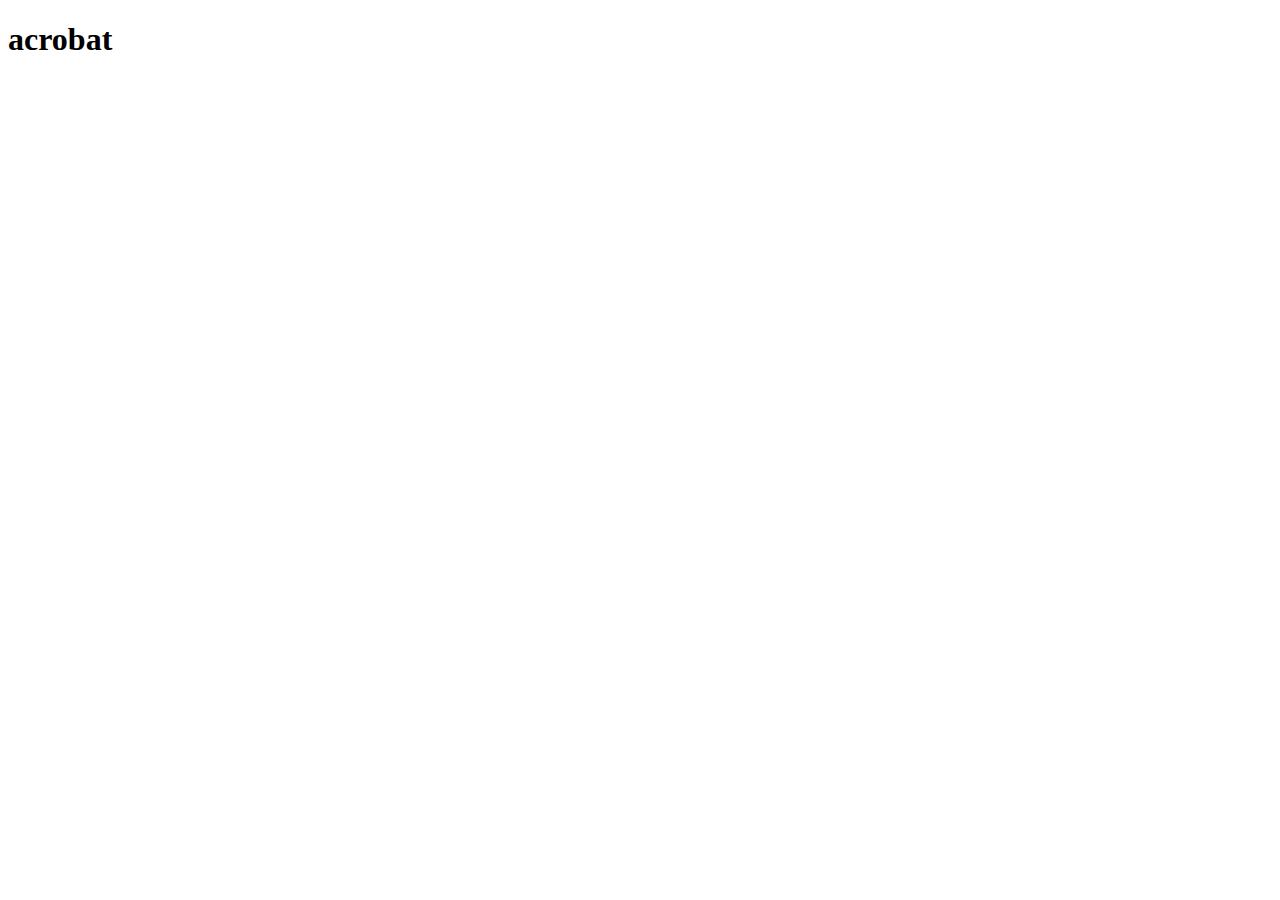
==== acrobat.html @ ac6fafbf "建立index、acrobat" ====
<!DOCTYPE html>
<html lang="zh-Hant-TW">
<head>
    <meta charset="UTF-8">
    <meta name="viewport" content="width=device-width, initial-scale=1.0">
    <title>Document</title>
</head>
<body>
    <h1>acrobat</h1>

</body>
</html>
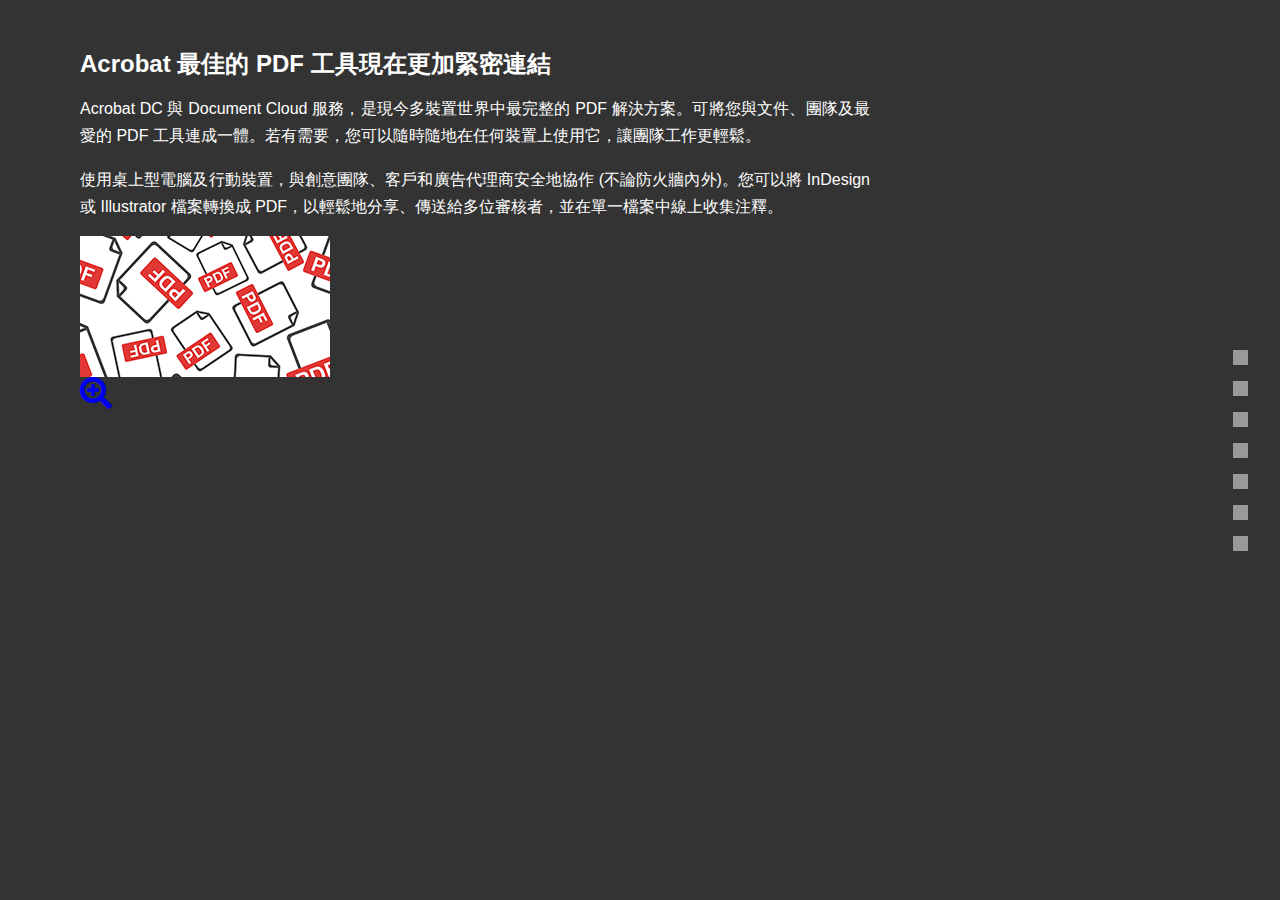
==== commit 9b9496f6: "更新acrobat、css" ====
--- a/acrobat.html
+++ b/acrobat.html
@@ -3,10 +3,56 @@
 <head>
     <meta charset="UTF-8">
     <meta name="viewport" content="width=device-width, initial-scale=1.0">
-    <title>Document</title>
+    <meta name="keywords" content="Adobe Acrobat, Agent Landing Hub">
+    <meta name="description" content="Adobe Acrobat 滿足您所有的 PDF 需求。從共用編輯到轉換文件，Acrobat 全面支援。">
+    <meta property="og:url"                content="https://danny0970198691.github.io/adobe/acrobat.html">
+    <meta property="og:type"               content="website">
+    <meta property="og:title"              content="Adobe Acrobat | 建立、編輯和審核 PDF">
+    <meta property="og:description"        content="Adobe Acrobat 滿足您所有的 PDF 需求。從共用編輯到轉換文件，Acrobat 全面支援。">
+    <meta property="og:image"              content="https://danny0970198691.github.io/adobe/images/og-index.png">
+    <meta property="og:locale"             content="zh_TW">
+    <title>Adobe Acrobat | 建立、編輯和審核 PDF</title>
+    <link rel="stylesheet" href="./style/reset.css">
+    <link rel="stylesheet" href="./style/all.css">
+    <link rel="stylesheet" href="./style/master.css">
+    <link rel="stylesheet" href="./style/ac.css">
+    <link rel="stylesheet" href="https://cdnjs.cloudflare.com/ajax/libs/font-awesome/5.15.4/css/all.min.css" integrity="sha512-1ycn6IcaQQ40/MKBW2W4Rhis/DbILU74C1vSrLJxCq57o941Ym01SwNsOMqvEBFlcgUa6xLiPY/NS5R+E6ztJQ==" crossorigin="anonymous" referrerpolicy="no-referrer" />
+    <link rel="shortcut icon" href="./images/favicon.ico" type="image/x-icon">
 </head>
 <body>
-    <h1>acrobat</h1>
+    <nav class="nav">
+        <a class="nac-btn" href="./index.html">index</a>
+        <a class="nac-btn" href="./acrobat.html">acrobat</a>
+        <a class="nac-btn" href="./premiere.html">premiere</a>
+        <a class="nac-btn" href="./photoshop.html">photoshop</a>
+        <a class="nac-btn" href="./after-effects.html">after-effects</a>
+        <a class="nac-btn" href="./illustrator.html">illustrator</a>
+        <a class="nac-btn" href="./dreamweaver.html">dreamweaver</a>
+    </nav>
 
+    <article class="article">
+        <div class="article-head">
+            <h1 class="article-title">acrobat 最佳的 PDF 工具現在更加緊密連結</h1>
+            <P class="article-desc">Acrobat DC 與 Document Cloud 服務，是現今多裝置世界中最完整的 PDF 解決方案。可將您與文件、團隊及最愛的 PDF 工具連成一體。若有需要，您可以隨時隨地在任何裝置上使用它，讓團隊工作更輕鬆。</P>
+            <P class="article-desc">使用桌上型電腦及行動裝置，與創意團隊、客戶和廣告代理商安全地協作 (不論防火牆內外)。您可以將 InDesign 或 Illustrator 檔案轉換成 PDF，以輕鬆地分享、傳送給多位審核者，並在單一檔案中線上收集注釋。</P>
+        </div>
+
+        <div class="article-body">
+            <div class="gtid">
+
+                <a href="./images/ac-1-lg.png" target="_blank">
+                    <div class="card">
+                        <div class="card-head">
+                            <img class="card-img" src="./images/ac-1-sm.png" width="250" height="141" alt="衍生自 PostScript 頁面描述語言的子集，用以生成和輸出圖形。">
+                        </div>
+                        <div class="card-body">
+                            <i class="fas fa-search-plus fa-2x"></i>
+                        </div>
+                    </div>
+                </a>
+
+            </div>
+        </div>
+    </article>
 </body>
 </html>--- a/style/all.css
+++ b/style/all.css
@@ -0,0 +1,16 @@
+@charset "utf-8";
+/* 7個網頁共用的css */
+/* 重製區-------------------------------------------------------- */
+body {
+    font-family: Arial, Helvetica , "儷黑 Pro", "微軟正黑體", "新細明體", sans-serif;
+}
+
+img {
+    vertical-align: bottom;
+}
+
+a {
+    text-decoration: none;
+}
+
+/* 模組區-------------------------------------------------------- */--- a/style/master.css
+++ b/style/master.css
@@ -0,0 +1,47 @@
+@charset "utf-8";
+
+/* 選單---------------------------------------------------- */
+.nav {
+    position: fixed;
+    right: 1rem;
+    top: 50%;
+    margin-top: -116px;
+}
+
+.nac-btn {
+    background-color: #fff;
+    width: 15px;
+    height: 15px;
+    display: block;
+    margin: 1rem;
+    opacity: .5;
+    text-indent: -999999px;
+    transition-duration: .3s;
+}
+
+.nac-btn:hover {
+    opacity: 1;
+}
+
+/* 內容---------------------------------------------------- */
+.article {
+    /* background-color: rgb(146, 97, 34); */
+    color: #fff;
+    max-width: 950px;
+    box-sizing: border-box;
+    padding: 3rem 5rem;
+}
+
+.article-title {
+    font-size: 1.5rem;
+    font-weight: 600;
+    line-height: 1.3;
+    text-transform: capitalize;
+}
+
+.article-desc {
+    margin-top: 1rem;
+    margin-bottom: 1rem;
+    line-height: 1.7;
+    text-align: justify;
+}
--- a/style/ac.css
+++ b/style/ac.css
@@ -0,0 +1,5 @@
+@charset "utf-8";
+
+body {
+    background-color: #333;
+}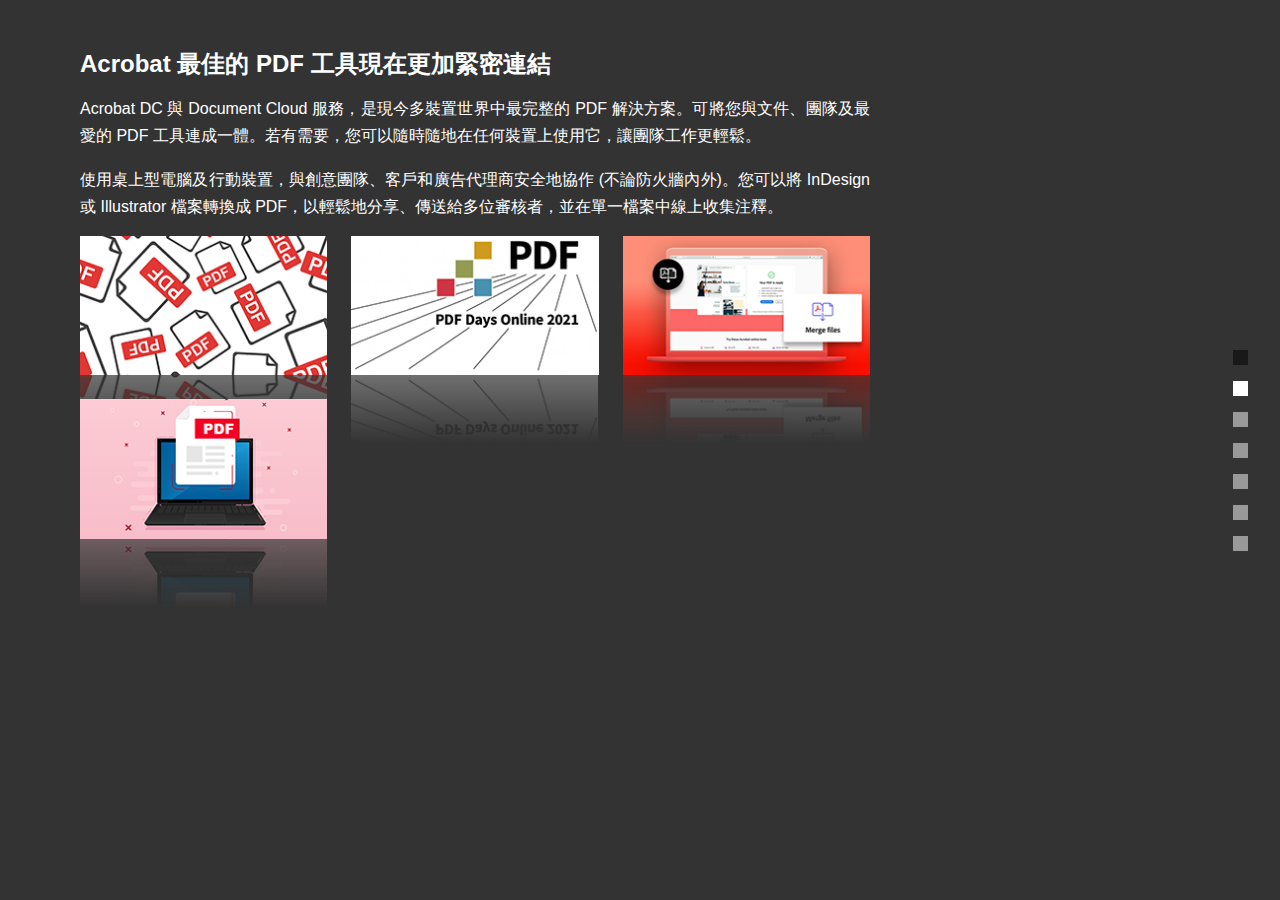
==== commit 0a049161: "更新acrobar、master.css" ====
--- a/acrobat.html
+++ b/acrobat.html
@@ -18,32 +18,68 @@
     <link rel="stylesheet" href="./style/ac.css">
     <link rel="stylesheet" href="https://cdnjs.cloudflare.com/ajax/libs/font-awesome/5.15.4/css/all.min.css" integrity="sha512-1ycn6IcaQQ40/MKBW2W4Rhis/DbILU74C1vSrLJxCq57o941Ym01SwNsOMqvEBFlcgUa6xLiPY/NS5R+E6ztJQ==" crossorigin="anonymous" referrerpolicy="no-referrer" />
     <link rel="shortcut icon" href="./images/favicon.ico" type="image/x-icon">
+    <script src="https://cdnjs.cloudflare.com/ajax/libs/jquery/3.7.1/jquery.min.js" integrity="sha512-v2CJ7UaYy4JwqLDIrZUI/4hqeoQieOmAZNXBeQyjo21dadnwR+8ZaIJVT8EE2iyI61OV8e6M8PP2/4hpQINQ/g==" crossorigin="anonymous" referrerpolicy="no-referrer"></script>
+    <script defer src="./js/master.js"></script>
 </head>
 <body>
+    <!-- 選單 -->
     <nav class="nav">
-        <a class="nac-btn" href="./index.html">index</a>
-        <a class="nac-btn" href="./acrobat.html">acrobat</a>
-        <a class="nac-btn" href="./premiere.html">premiere</a>
-        <a class="nac-btn" href="./photoshop.html">photoshop</a>
-        <a class="nac-btn" href="./after-effects.html">after-effects</a>
-        <a class="nac-btn" href="./illustrator.html">illustrator</a>
-        <a class="nac-btn" href="./dreamweaver.html">dreamweaver</a>
+        <a class="nav-btn nav-btn-index" href="./index.html">index</a>
+        <a class="nav-btn nav-btn-active" href="./acrobat.html">acrobat</a>
+        <a class="nav-btn" href="./premiere.html">premiere</a>
+        <a class="nav-btn" href="./photoshop.html">photoshop</a>
+        <a class="nav-btn" href="./after-effects.html">after-effects</a>
+        <a class="nav-btn" href="./illustrator.html">illustrator</a>
+        <a class="nav-btn" href="./dreamweaver.html">dreamweaver</a>
     </nav>
 
     <article class="article">
+        <!-- 文字內容 -->
         <div class="article-head">
             <h1 class="article-title">acrobat 最佳的 PDF 工具現在更加緊密連結</h1>
             <P class="article-desc">Acrobat DC 與 Document Cloud 服務，是現今多裝置世界中最完整的 PDF 解決方案。可將您與文件、團隊及最愛的 PDF 工具連成一體。若有需要，您可以隨時隨地在任何裝置上使用它，讓團隊工作更輕鬆。</P>
             <P class="article-desc">使用桌上型電腦及行動裝置，與創意團隊、客戶和廣告代理商安全地協作 (不論防火牆內外)。您可以將 InDesign 或 Illustrator 檔案轉換成 PDF，以輕鬆地分享、傳送給多位審核者，並在單一檔案中線上收集注釋。</P>
         </div>
-
+        <!-- 圖片內容 -->
         <div class="article-body">
-            <div class="gtid">
+            <div class="gtid gtid-3 gap-m">
 
                 <a href="./images/ac-1-lg.png" target="_blank">
-                    <div class="card">
+                    <div class="card hover-fade-in hover-zoom-in">
+                        <!-- 圖片 -->
                         <div class="card-head">
                             <img class="card-img" src="./images/ac-1-sm.png" width="250" height="141" alt="衍生自 PostScript 頁面描述語言的子集，用以生成和輸出圖形。">
+                        </div>
+                        <!-- icon -->
+                        <div class="card-body">
+                            <i class="fas fa-search-plus fa-2x"></i>
+                        </div>
+                    </div>
+                </a>
+                <a href="./images/ac-2-lg.png" target="_blank">
+                    <div class="card hover-fade-in hover-zoom-in">
+                        <div class="card-head">
+                            <img class="card-img" src="./images/ac-2-sm.png" width="250" height="141" alt="字型嵌入/替換系統，可使字型隨檔案一起傳輸。">
+                        </div>
+                        <div class="card-body">
+                            <i class="fas fa-search-plus fa-2x"></i>
+                        </div>
+                    </div>
+                </a>
+                <a href="./images/ac-3-lg.png" target="_blank">
+                    <div class="card hover-fade-in hover-zoom-in">
+                        <div class="card-head">
+                            <img class="card-img" src="./images/ac-3-sm.png" width="250" height="141" alt="結構化的儲存系統，用以綁定這些元素和任何相關內容到單個檔案，帶有適當的資料壓縮系統。">
+                        </div>
+                        <div class="card-body">
+                            <i class="fas fa-search-plus fa-2x"></i>
+                        </div>
+                    </div>
+                </a>
+                <a href="./images/ac-4-lg.png" target="_blank">
+                    <div class="card hover-fade-in hover-zoom-in">
+                        <div class="card-head">
+                            <img class="card-img" src="./images/ac-4-sm.png" width="250" height="141" alt="PDF 包含已標記和解析的 PostScript 原始碼，以在修改 PDF 頁面描述中的項與修改所產生的頁面造型之間直接保持一致。">
                         </div>
                         <div class="card-body">
                             <i class="fas fa-search-plus fa-2x"></i>
--- a/style/master.css
+++ b/style/master.css
@@ -8,7 +8,7 @@
     margin-top: -116px;
 }
 
-.nac-btn {
+.nav-btn {
     background-color: #fff;
     width: 15px;
     height: 15px;
@@ -19,7 +19,15 @@
     transition-duration: .3s;
 }
 
-.nac-btn:hover {
+.nav-btn:hover {
+    opacity: 1;
+}
+
+.nav-btn-index {
+    background-color: black;
+}
+
+.nav-btn-active {
     opacity: 1;
 }
 
@@ -45,3 +53,82 @@
     line-height: 1.7;
     text-align: justify;
 }
+
+
+/* 圖片內容---------------------------------------------------- */
+.gtid {
+    /* background-color: antiquewhite; */
+    display: grid;
+}
+
+.gap-s {
+    gap: 1rem;
+}
+
+.gap-m {
+    gap: 1.5rem;
+}
+
+.gap-l {
+    gap: 2rem;
+}
+
+/* 手機板要用 */
+.gtid-2 {
+    grid-template-columns: repeat(2, 1fr);
+}
+
+.gtid-3 {
+    grid-template-columns: repeat(3, 1fr);
+}
+
+
+.card {
+    /* background-color: pink; */
+    position: relative;
+    /* 圖片倒影 */
+    -webkit-box-reflect: below -1px linear-gradient(to top, rgba(0, 0, 0, .3) 0, transparent 50%);
+}
+
+.card-img {
+    max-width: 100%;
+    height: auto;
+}
+
+.card-body {
+    background-color: rgba(0, 0, 0, .5);
+    position: absolute;
+    top: 0;
+    left: 0;
+    height: 100%;
+    width: 100%;
+    display: flex;
+    justify-content: center;
+    align-items: center;
+}
+
+.card-body .fas {
+    color: #fff;
+}
+
+
+/* 透明度---------------------------------------------------- */
+.hover-fade-in .card-body {
+    opacity: 0;
+    transition-duration: .3s;
+}
+
+.hover-fade-in:hover .card-body {
+    opacity: 1;
+}
+
+/* icon控制---------------------------------------------------- */
+.hover-zoom-in .fas {
+    transform: scale(0);
+    transition-duration: .3s;
+}
+
+.hover-zoom-in:hover .fas {
+    transform: scale(1);
+}
+
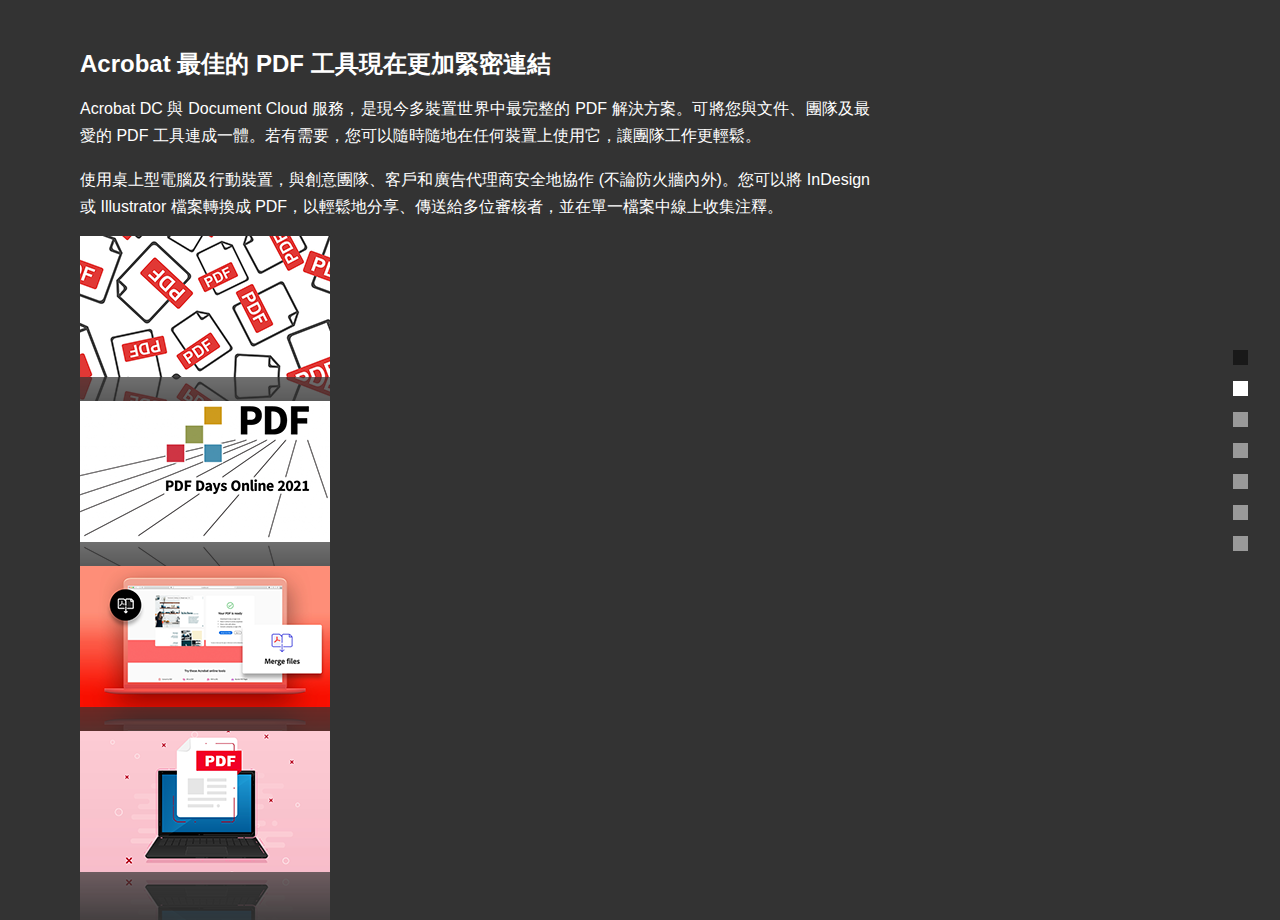
==== commit 7eebaa23: "20240924_更新" ====
--- a/acrobat.html
+++ b/acrobat.html
@@ -9,7 +9,7 @@
     <meta property="og:type"               content="website">
     <meta property="og:title"              content="Adobe Acrobat | 建立、編輯和審核 PDF">
     <meta property="og:description"        content="Adobe Acrobat 滿足您所有的 PDF 需求。從共用編輯到轉換文件，Acrobat 全面支援。">
-    <meta property="og:image"              content="https://danny0970198691.github.io/adobe/images/og-index.png">
+    <meta property="og:image"              content="https://danny0970198691.github.io/adobe/images/og-ac.png">
     <meta property="og:locale"             content="zh_TW">
     <title>Adobe Acrobat | 建立、編輯和審核 PDF</title>
     <link rel="stylesheet" href="./style/reset.css">
@@ -42,7 +42,7 @@
         </div>
         <!-- 圖片內容 -->
         <div class="article-body">
-            <div class="gtid gtid-3 gap-m">
+            <div class="grid gap-m" id="Grid">
 
                 <a href="./images/ac-1-lg.png" target="_blank">
                     <div class="card hover-fade-in hover-zoom-in">
--- a/style/master.css
+++ b/style/master.css
@@ -56,7 +56,7 @@
 
 
 /* 圖片內容---------------------------------------------------- */
-.gtid {
+.grid {
     /* background-color: antiquewhite; */
     display: grid;
 }
@@ -74,11 +74,11 @@
 }
 
 /* 手機板要用 */
-.gtid-2 {
+.grid-2 {
     grid-template-columns: repeat(2, 1fr);
 }
 
-.gtid-3 {
+.grid-3 {
     grid-template-columns: repeat(3, 1fr);
 }
 
